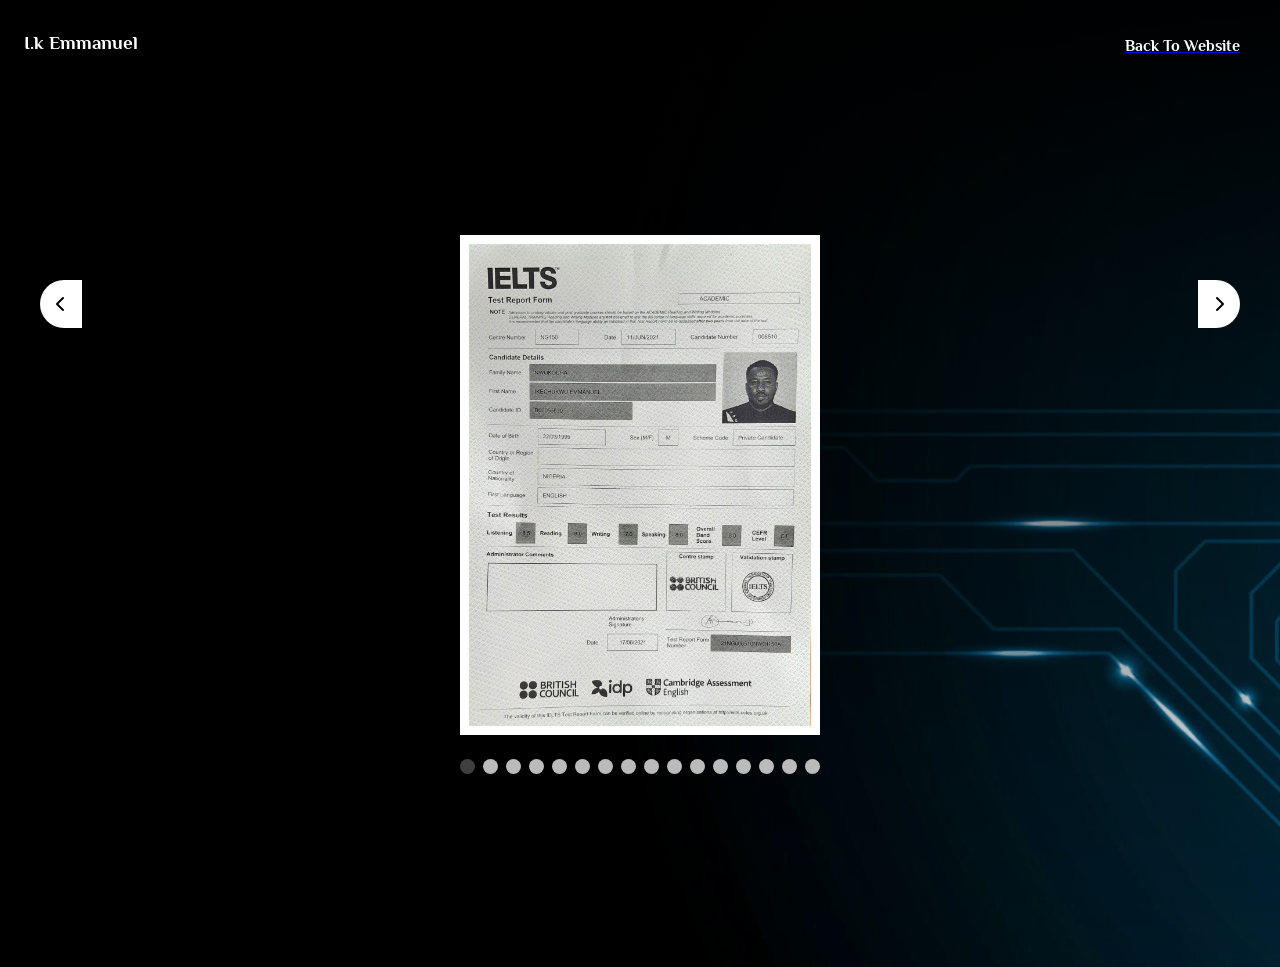
==== certificates/index.html @ b51b399c "Initial commit" ====
<!DOCTYPE html>
<html lang="en">

<head>
    <meta charset="UTF-8">
    <meta http-equiv="X-UA-Compatible" content="IE=edge">
    <meta name="viewport" content="width=device-width, initial-scale=1.0">
    <title>I.K Emmanuel's Credentials</title>


    <link rel="stylesheet" href="https://cdnjs.cloudflare.com/ajax/libs/font-awesome/6.0.0-beta2/css/all.min.css">
    <link rel="stylesheet" href="style.css">
    <link rel="preconnect" href="https://fonts.googleapis.com">
<link rel="preconnect" href="https://fonts.gstatic.com" crossorigin>
<link href="https://fonts.googleapis.com/css2?family=Philosopher&display=swap" rel="stylesheet">
</head>

<body style=" background-image:linear-gradient(rgba(0, 0, 0, 0.959), rgba(0, 0, 0, 0)), url('img/bg1.png'); background-color:#00000033; background-size:cover; background-repeat:no-repeat;" >

<div style="justify-content: space-between; display:flex;  flex-wrap: wrap;
padding: 5px 0; ">
    <div style="padding-left:1em;">
         <h3><b style="color: white; font-family: 'Philosopher', sans-serif;" >I.k Emmanuel</b></h3>
    </div>
   <div style="padding-top: 1.5em; padding-right:2em;">
       <a href="https://ik-emmanuel.github.io/"><b style="color: white; font-family: 'Philosopher', sans-serif; text-decoration:none;">Back To Website</b></a>
   </div>
    
</div>
    <div class="container" >

        <div class="image fade" style="justify-content: center;display:flex;">
            <img src="img/ielts.jpg"  style="padding-left: 20%;" width="60%" alt="image">
        </div>

        <div class="image fade">
            <img src="img/udacity_mentor.jpg" width="100%" alt="image">
        </div>

        <div class="image fade">
            <img src="img/globalAI.png" width="100%" alt="image">
        </div>
        <div class="image fade">
            <img src="img/python fo ds.jpg" width="100%" alt="image">
        </div>
        <div class="image fade">
            <img src="img/AML.jpg" width="100%" alt="image">
        </div>

        <div class="image fade">
            <img src="img/azure for developers.jpg" width="100%" alt="image">
        </div>

        <div class="image fade">
            <img src="img/Robocorp1.jpg" width="100%" alt="image">
        </div>
        
        <div class="image fade">
            <img src="img/Robocorp2.jfif" width="100%" alt="image">
        </div>
        
        <div class="image fade">
            <img src="img/uipath1.jpg" width="100%" alt="image">
        </div>
        <div class="image fade">
            <img src="img/uipath2.jpg" width="100%" alt="image">
        </div>
        <div class="image fade">
            <img src="img/rparobo.jpg" width="100%" alt="image">
        </div>
        <div class="image fade">
            <img src="img/AutomationOps.jpg" width="100%" alt="image">
        </div>

        <div class="image fade">
            <img src="img/CertificateOfCompletion_UiPath Robotic Process Automation RPA.jpg" width="100%" alt="image">
        </div>

        <div class="image fade">
            <img src="img/devs.jpg" width="100%" alt="image">
        </div>
        <div class="image fade">
            <img src="img/flask.jpg" width="100%" alt="image">
        </div>
        <div class="image fade">
            <img src="img/hpe.jpg" width="100%" alt="image">
        </div>
        <div class="image fade">
            <img src="img/schnieder.jpg" width="100%" alt="image">
        </div>
        <div class="image fade">
            <img src="img/orm.png" width="100%" alt="image">
        </div>
        <div class="image fade">
            <img src="img/aikaysdg.jpg" width="100%" alt="image">
        </div>
    
        <!-- <div class="image fade">
            <img src="img/eit.png" style="padding-left: 10%;" width="80%" alt="image">
        </div> -->

        
      <div class="image fade">
            <img src="img/NSE.jpg" width="100%" alt="image">
        </div>
        <!-- <div class="image fade">
            <img src="img/auto.jpg"style="padding-left: 20%;" width="60%" alt="image">
        </div> -->
        <div class="image fade" style="justify-content: center;display:flex;">
            <img src="img/certyy.jpg"  style="padding-left: 20%;" width="60%" alt="image">
        </div>
        
        <i id="prev" onclick="show_image(-1)" style="font-weight: bolder;" class="fas fa-chevron-left"></i>
        <i id="next" onclick="show_image(1)" class="fas fa-chevron-right"></i>

        <div class="dots">
            <span class="dot" style="font-size: x-small;"></span>
            <span class="dot"></span>
            <span class="dot"></span>
            <span class="dot"></span>
            <span class="dot"></span>
            <span class="dot"></span>
            <span class="dot"></span>
            <span class="dot"></span>
            <span class="dot"></span>
            <span class="dot"></span>
            <span class="dot"></span>
            <span class="dot"></span>
            <span class="dot"></span>
            <span class="dot"></span>
            <span class="dot"></span>
            <span class="dot"></span>
           
        </div>
    </div>
    </div>

    <script type="text/javascript" src="script.js"></script>
</body>

</html>
---- certificates/style.css ----
.container{
    
    width: 95%;
    height: 98vh;
    margin: auto;
    display: flex;
    justify-content: center;
    align-items: center;
    flex-direction: column;
    position: relative;
}


.image {
    display: none;
    max-width:600px;
    max-height:500px;
    width: auto;
    height: auto;
}

#prev{
    position: absolute;
    background-color: rgb(255, 255, 255);
    color: rgb(0, 0, 0);
    top: 23%;
    left: 0;
    cursor: pointer;
    padding: 16px;
    font-weight: bold;
    font-size: 1rem;
    transition: 0.6s ease;
    border-radius: 33px 0px 0px 33px;
    user-select: none;
}
#next{
    position: absolute;
    background-color: rgb(255, 255, 255);
    color: rgb(0, 0, 0);
    top: 23%;
    right: 0;
    cursor: pointer;
    padding: 16px;
    font-weight: bold;
    font-size: 1rem;
    transition: 0.6s ease;
    border-radius: 0 33px 33px 0;
    user-select: none;
}

#prev:hover, #next:hover {

    font-size: 2rem;

}


.dots {
    text-align: center;
    margin: 2%;

}


.dot {
    height: 15px;
    width: 15px;
    background-color: #bbb;
    display: inline-block;
    border-radius: 50%;
    margin: 0 2px;
    transition: background-color 0.6s ease;
}


.active {
    background-color: #3f3f3f;
}


.fade {
    animation: fade 1.5s;
}


@keyframes fade {
    from {opacity: .4}
    to {opacity: 1;}
}


@media(max-width:768px){
    .container{
        width: 100%;
    }
}
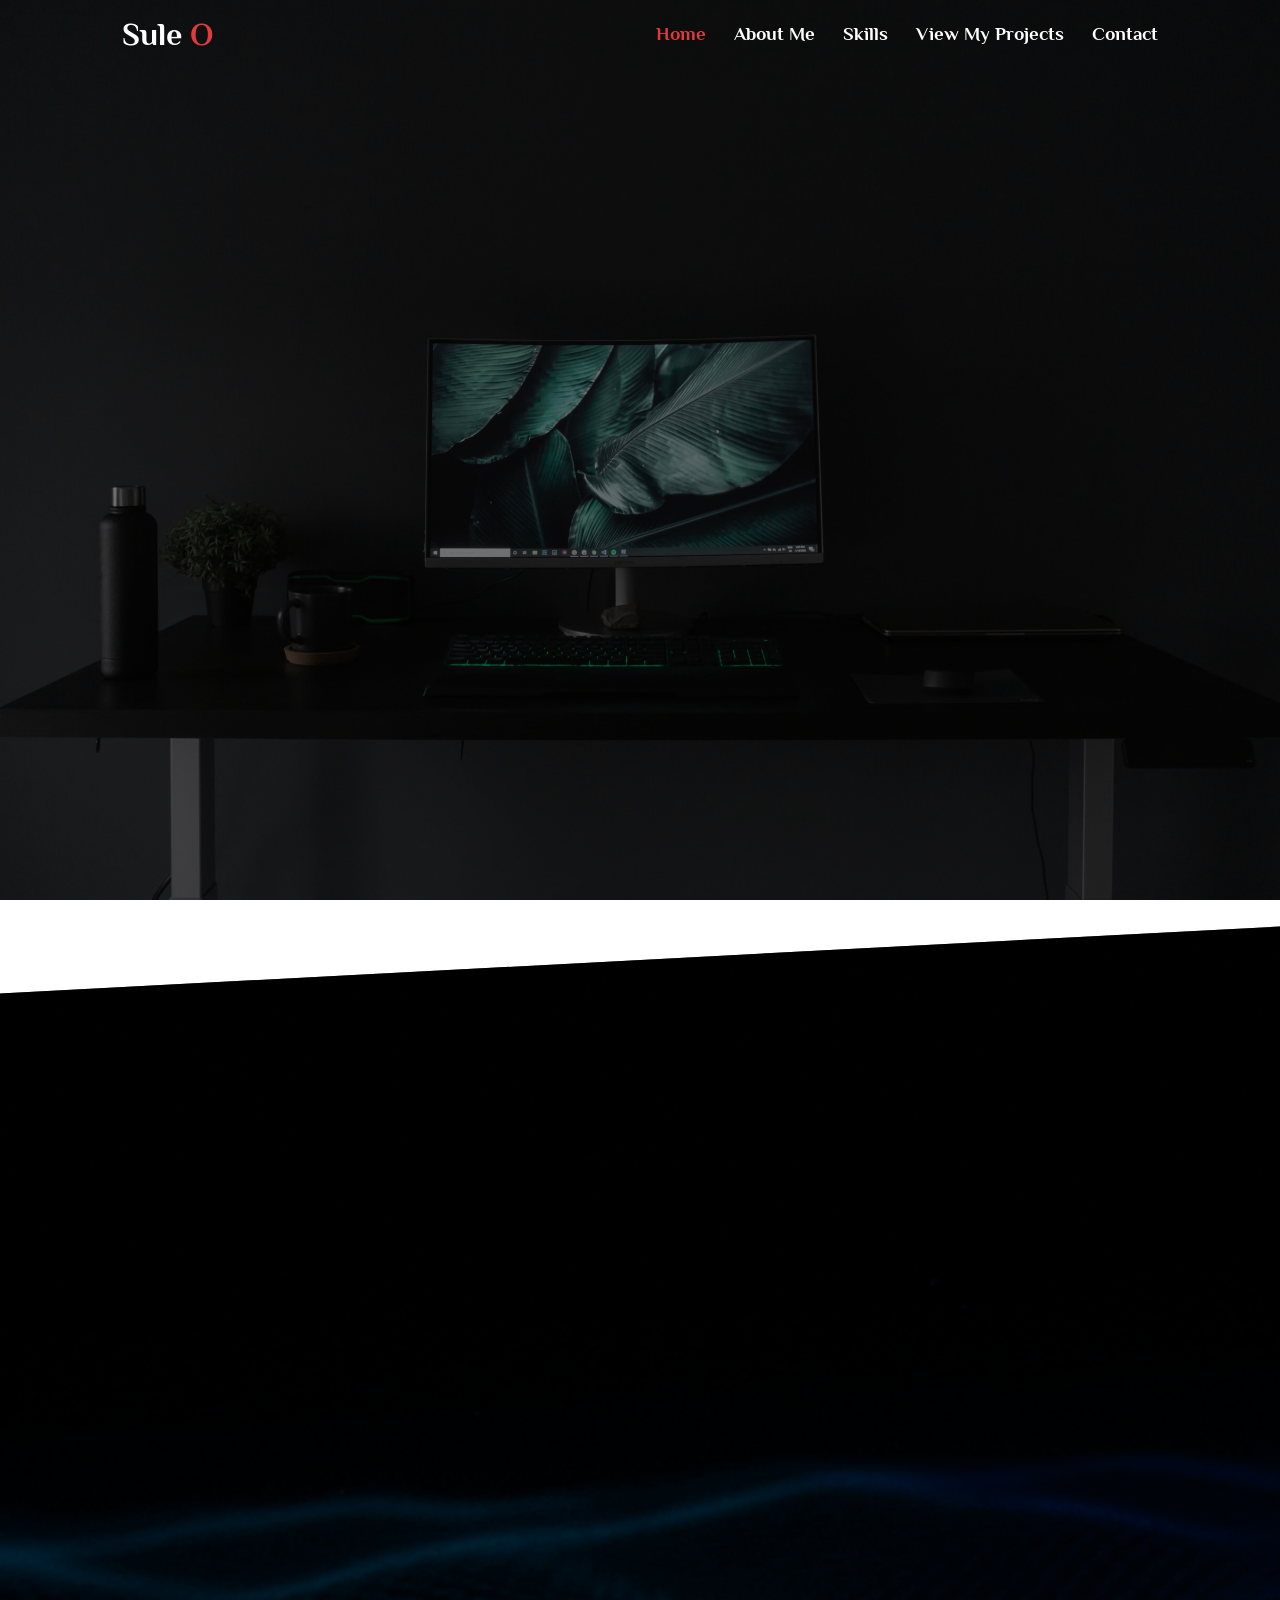
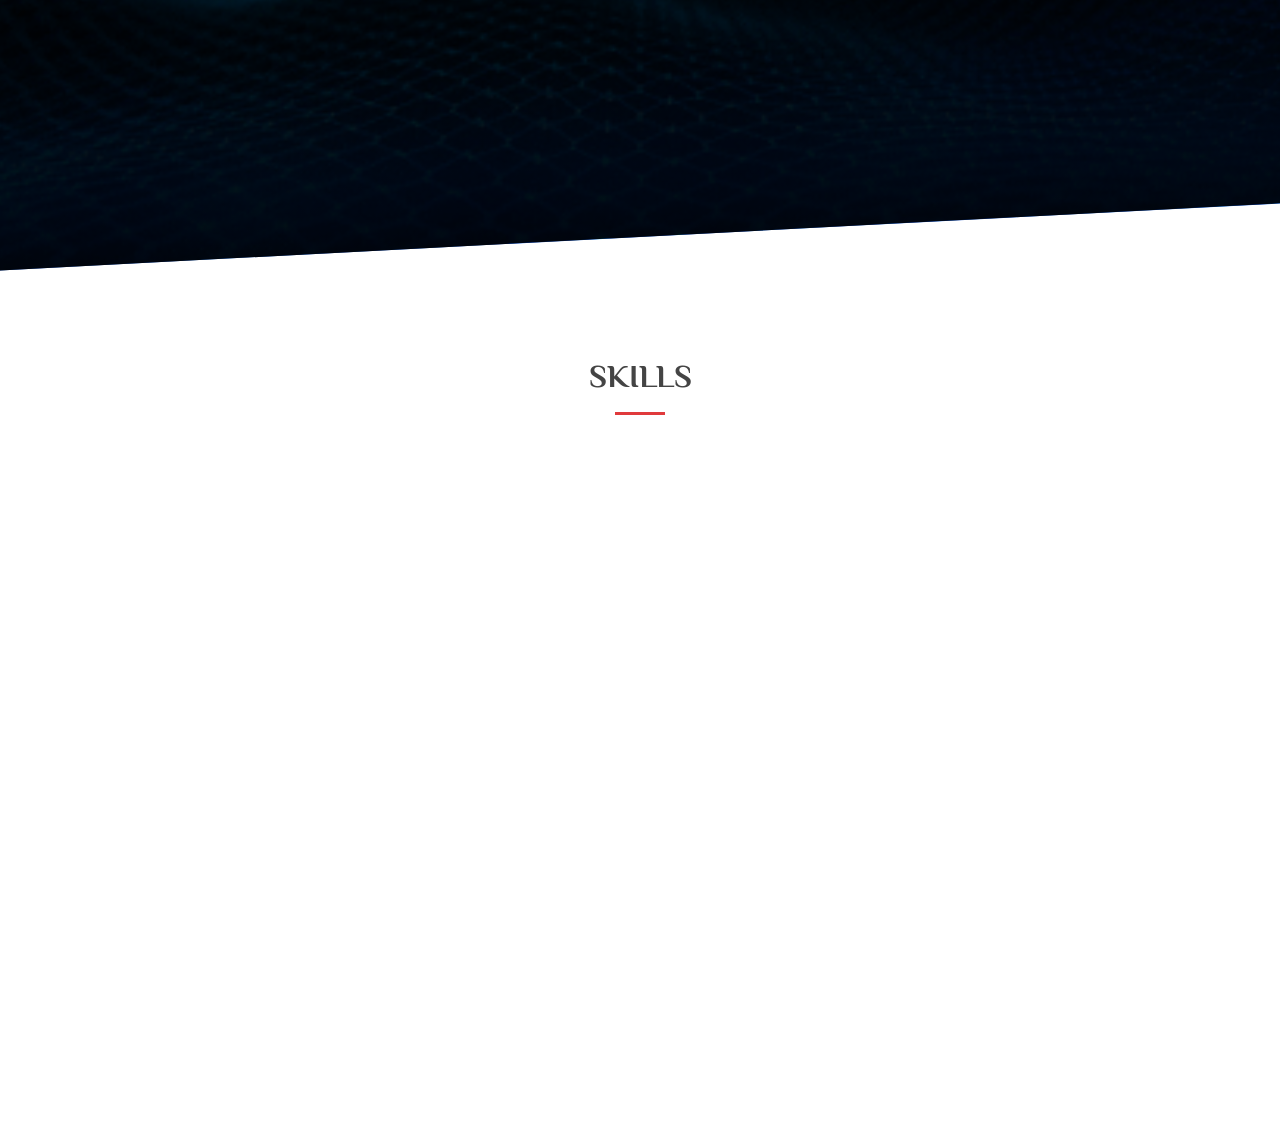
==== commit 15c43bb4: "Add files via upload" ====
--- a/certificates/index.html
+++ b/certificates/index.html
@@ -1,141 +1,12 @@
 <!DOCTYPE html>
 <html lang="en">
-
 <head>
-    <meta charset="UTF-8">
-    <meta http-equiv="X-UA-Compatible" content="IE=edge">
-    <meta name="viewport" content="width=device-width, initial-scale=1.0">
-    <title>I.K Emmanuel's Credentials</title>
-
-
-    <link rel="stylesheet" href="https://cdnjs.cloudflare.com/ajax/libs/font-awesome/6.0.0-beta2/css/all.min.css">
-    <link rel="stylesheet" href="style.css">
-    <link rel="preconnect" href="https://fonts.googleapis.com">
-<link rel="preconnect" href="https://fonts.gstatic.com" crossorigin>
-<link href="https://fonts.googleapis.com/css2?family=Philosopher&display=swap" rel="stylesheet">
+  <meta charset="utf-8">
+  <meta name="viewport" content="width=device-width, initial-scale=1.0">
+  <meta http-equiv="refresh" content="0; url=../index.html">
+  <title>Sule Ojochide</title>
 </head>
-
-<body style=" background-image:linear-gradient(rgba(0, 0, 0, 0.959), rgba(0, 0, 0, 0)), url('img/bg1.png'); background-color:#00000033; background-size:cover; background-repeat:no-repeat;" >
-
-<div style="justify-content: space-between; display:flex;  flex-wrap: wrap;
-padding: 5px 0; ">
-    <div style="padding-left:1em;">
-         <h3><b style="color: white; font-family: 'Philosopher', sans-serif;" >I.k Emmanuel</b></h3>
-    </div>
-   <div style="padding-top: 1.5em; padding-right:2em;">
-       <a href="https://ik-emmanuel.github.io/"><b style="color: white; font-family: 'Philosopher', sans-serif; text-decoration:none;">Back To Website</b></a>
-   </div>
-    
-</div>
-    <div class="container" >
-
-        <div class="image fade" style="justify-content: center;display:flex;">
-            <img src="img/ielts.jpg"  style="padding-left: 20%;" width="60%" alt="image">
-        </div>
-
-        <div class="image fade">
-            <img src="img/udacity_mentor.jpg" width="100%" alt="image">
-        </div>
-
-        <div class="image fade">
-            <img src="img/globalAI.png" width="100%" alt="image">
-        </div>
-        <div class="image fade">
-            <img src="img/python fo ds.jpg" width="100%" alt="image">
-        </div>
-        <div class="image fade">
-            <img src="img/AML.jpg" width="100%" alt="image">
-        </div>
-
-        <div class="image fade">
-            <img src="img/azure for developers.jpg" width="100%" alt="image">
-        </div>
-
-        <div class="image fade">
-            <img src="img/Robocorp1.jpg" width="100%" alt="image">
-        </div>
-        
-        <div class="image fade">
-            <img src="img/Robocorp2.jfif" width="100%" alt="image">
-        </div>
-        
-        <div class="image fade">
-            <img src="img/uipath1.jpg" width="100%" alt="image">
-        </div>
-        <div class="image fade">
-            <img src="img/uipath2.jpg" width="100%" alt="image">
-        </div>
-        <div class="image fade">
-            <img src="img/rparobo.jpg" width="100%" alt="image">
-        </div>
-        <div class="image fade">
-            <img src="img/AutomationOps.jpg" width="100%" alt="image">
-        </div>
-
-        <div class="image fade">
-            <img src="img/CertificateOfCompletion_UiPath Robotic Process Automation RPA.jpg" width="100%" alt="image">
-        </div>
-
-        <div class="image fade">
-            <img src="img/devs.jpg" width="100%" alt="image">
-        </div>
-        <div class="image fade">
-            <img src="img/flask.jpg" width="100%" alt="image">
-        </div>
-        <div class="image fade">
-            <img src="img/hpe.jpg" width="100%" alt="image">
-        </div>
-        <div class="image fade">
-            <img src="img/schnieder.jpg" width="100%" alt="image">
-        </div>
-        <div class="image fade">
-            <img src="img/orm.png" width="100%" alt="image">
-        </div>
-        <div class="image fade">
-            <img src="img/aikaysdg.jpg" width="100%" alt="image">
-        </div>
-    
-        <!-- <div class="image fade">
-            <img src="img/eit.png" style="padding-left: 10%;" width="80%" alt="image">
-        </div> -->
-
-        
-      <div class="image fade">
-            <img src="img/NSE.jpg" width="100%" alt="image">
-        </div>
-        <!-- <div class="image fade">
-            <img src="img/auto.jpg"style="padding-left: 20%;" width="60%" alt="image">
-        </div> -->
-        <div class="image fade" style="justify-content: center;display:flex;">
-            <img src="img/certyy.jpg"  style="padding-left: 20%;" width="60%" alt="image">
-        </div>
-        
-        <i id="prev" onclick="show_image(-1)" style="font-weight: bolder;" class="fas fa-chevron-left"></i>
-        <i id="next" onclick="show_image(1)" class="fas fa-chevron-right"></i>
-
-        <div class="dots">
-            <span class="dot" style="font-size: x-small;"></span>
-            <span class="dot"></span>
-            <span class="dot"></span>
-            <span class="dot"></span>
-            <span class="dot"></span>
-            <span class="dot"></span>
-            <span class="dot"></span>
-            <span class="dot"></span>
-            <span class="dot"></span>
-            <span class="dot"></span>
-            <span class="dot"></span>
-            <span class="dot"></span>
-            <span class="dot"></span>
-            <span class="dot"></span>
-            <span class="dot"></span>
-            <span class="dot"></span>
-           
-        </div>
-    </div>
-    </div>
-
-    <script type="text/javascript" src="script.js"></script>
+<body>
+  <p><a href="../index.html">Return to Sule Ojochide's portfolio</a></p>
 </body>
-
 </html>
